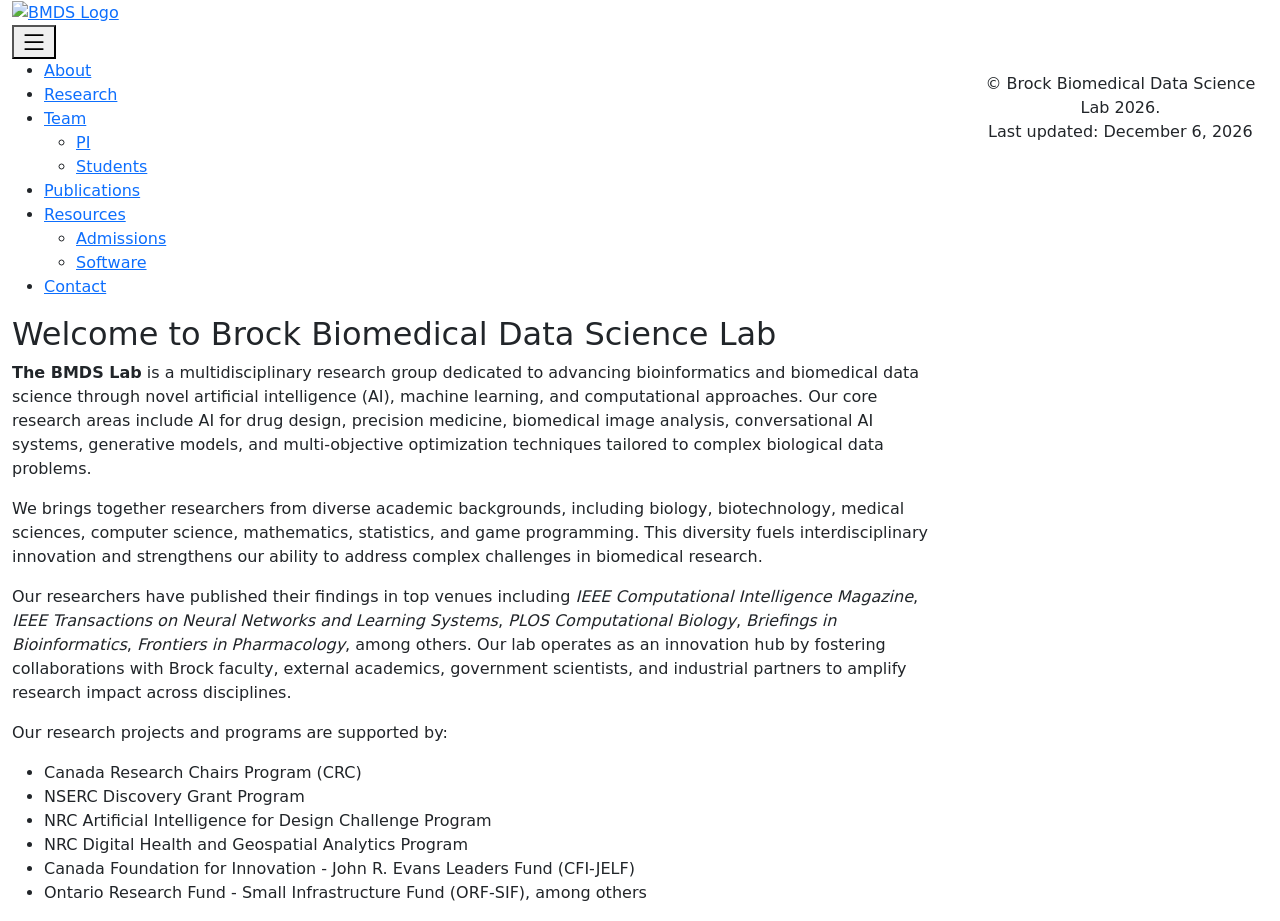
==== about.html @ 258616e3 "Add last modified date" ====
<!DOCTYPE html>
<html lang="en">

<head>
  <meta charset="UTF-8" />
  <meta name="viewport" content="width=device-width, initial-scale=1.0" />
  <title>About</title>
  <meta name="description" content="We develop AI methods for biomedical challenges by bringing together researchers in computer science, biology, and medicine, in collaboration with academia, government, and industry." />

  <!-- Icon -->
  <link rel="icon" href="./img/icon/favicon-32x32.png" type="image/png">

  <!-- Bootstrap 5 -->
  <link href="https://cdn.jsdelivr.net/npm/bootstrap@5.3.3/dist/css/bootstrap.min.css" rel="stylesheet">

  <!-- Bootstrap Icons -->
  <link rel="stylesheet" href="https://cdn.jsdelivr.net/npm/bootstrap-icons@1.11.3/font/bootstrap-icons.min.css">

  <!-- Custom CSS -->
  <link href="css/style.css" rel="stylesheet" />
</head>

<body>
  <!-- Three.js Canvas -->
<div id="three-container"></div>

  <div class="wrapper">
    <!-- Nav Start -->
    <div id="nav">
      <div class="container">
        <!-- logo  -->
        <div id="logo">
          <a href="/">
            <img src="img/logo/logo1_bright.png" alt="BMDS Logo" class="logo-img" id="logo-img"/>
          </a>
        </div>
    
        <!-- Hamburger -->
        <button id="burger-toggle" class="burger">
          <svg xmlns="http://www.w3.org/2000/svg" width="28" height="28" fill="currentColor" class="bi bi-list" viewBox="0 0 16 16">
            <path fill-rule="evenodd" d="M2.5 12a.5.5 0 0 1 .5-.5h10a.5.5 0 0 1 0 1H3a.5.5 0 0 1-.5-.5m0-4a.5.5 0 0 1 .5-.5h10a.5.5 0 0 1 0 1H3a.5.5 0 0 1-.5-.5m0-4a.5.5 0 0 1 .5-.5h10a.5.5 0 0 1 0 1H3a.5.5 0 0 1-.5-.5"/>
          </svg>
        </button>
    
        <!-- menu -->
        <nav id="nav-menu-container">
          <ul class="nav-menu">
            <li><a href="./about">About</a></li>
            <li><a href="./research">Research</a></li>
            <li class="dropdown">
              <a href="javascript:void(0);" id="team-link">Team</a>
              <ul class="dropdown-content">
                <li><a href="./pi">PI</a></li>
                <li><a href="./students">Students</a></li>
              </ul>
            </li>
            <li><a href="./publications">Publications</a></li>
            <li class="dropdown">
              <a href="javascript:void(0);" id="resources-link">Resources</a>
              <ul class="dropdown-content">
                <li><a href="./admissions">Admissions</a></li>
                <li><a href="./software">Software</a></li>
              </ul>
            </li>
            <li><a href="./contact">Contact</a></li>
          </ul>
        </nav>
      </div>
    </div>
    <!-- Nav End -->
    <main id="content">
      <div class="container">
        <div class="section-title">
          <h2>Welcome to Brock Biomedical Data Science Lab</h2>
        </div> <!--change back to "About" if future landing page is made -->
        <section class="research-topic">
          <p>
            <strong>The BMDS Lab</strong> is a multidisciplinary research group dedicated to advancing bioinformatics
            and
            biomedical data science through novel artificial intelligence (AI), machine learning, and computational
            approaches. Our core research areas include AI for drug design, precision medicine, biomedical image
            analysis,
            conversational AI systems, generative models, and multi-objective optimization techniques tailored to
            complex
            biological data problems.
          </p>
          <p>
            We brings together researchers from diverse academic backgrounds, including biology, biotechnology, medical
            sciences, computer science, mathematics, statistics, and game programming. This diversity fuels
            interdisciplinary innovation and strengthens our ability to address complex challenges in biomedical
            research.
          </p>
          <p>
            Our researchers have published their findings in top venues including <em>IEEE Computational Intelligence
              Magazine</em>, <em>IEEE Transactions on Neural Networks and Learning Systems</em>, <em>PLOS Computational
              Biology</em>, <em>Briefings in Bioinformatics</em>, <em>Frontiers in Pharmacology</em>, among others. Our
            lab
            operates as an innovation hub by fostering collaborations with Brock faculty, external academics, government
            scientists, and industrial partners to amplify research impact across disciplines.
          </p>
          <p>Our research projects and programs are supported by:</p>
          <ul>
            <li>Canada Research Chairs Program (CRC)</li>
            <li>NSERC Discovery Grant Program</li>
            <li>NRC Artificial Intelligence for Design Challenge Program</li>
            <li>NRC Digital Health and Geospatial Analytics Program</li>
            <li>Canada Foundation for Innovation - John R. Evans Leaders Fund (CFI-JELF)</li>
            <li>Ontario Research Fund - Small Infrastructure Fund (ORF-SIF), among others</li>
          </ul>
        </section>
        
      </div>
    </main>
  </div>

  <!-- Javascript -->
  <script src="js/main.js"></script>
  <script src="https://code.jquery.com/jquery-3.4.1.slim.min.js"></script>
  <script src="https://cdn.jsdelivr.net/npm/bootstrap@5.3.3/dist/js/bootstrap.bundle.min.js"></script>

  <!-- Back to Top Button -->
  <a href="#" class="back-to-top" title="Back to Top">
    <i class="bi bi-arrow-up"></i>
  </a>
  <!-- footer -->
    <footer class="footer mt-5 py-4 text-center">
      <div class="container">
        <p class="mb-0">© Brock Biomedical Data Science Lab <span id="footer-year"></span>.</p>
        <p>Last updated: <span id="last-updated"></span></p>
      </div>
    </footer>
</body>

</html>
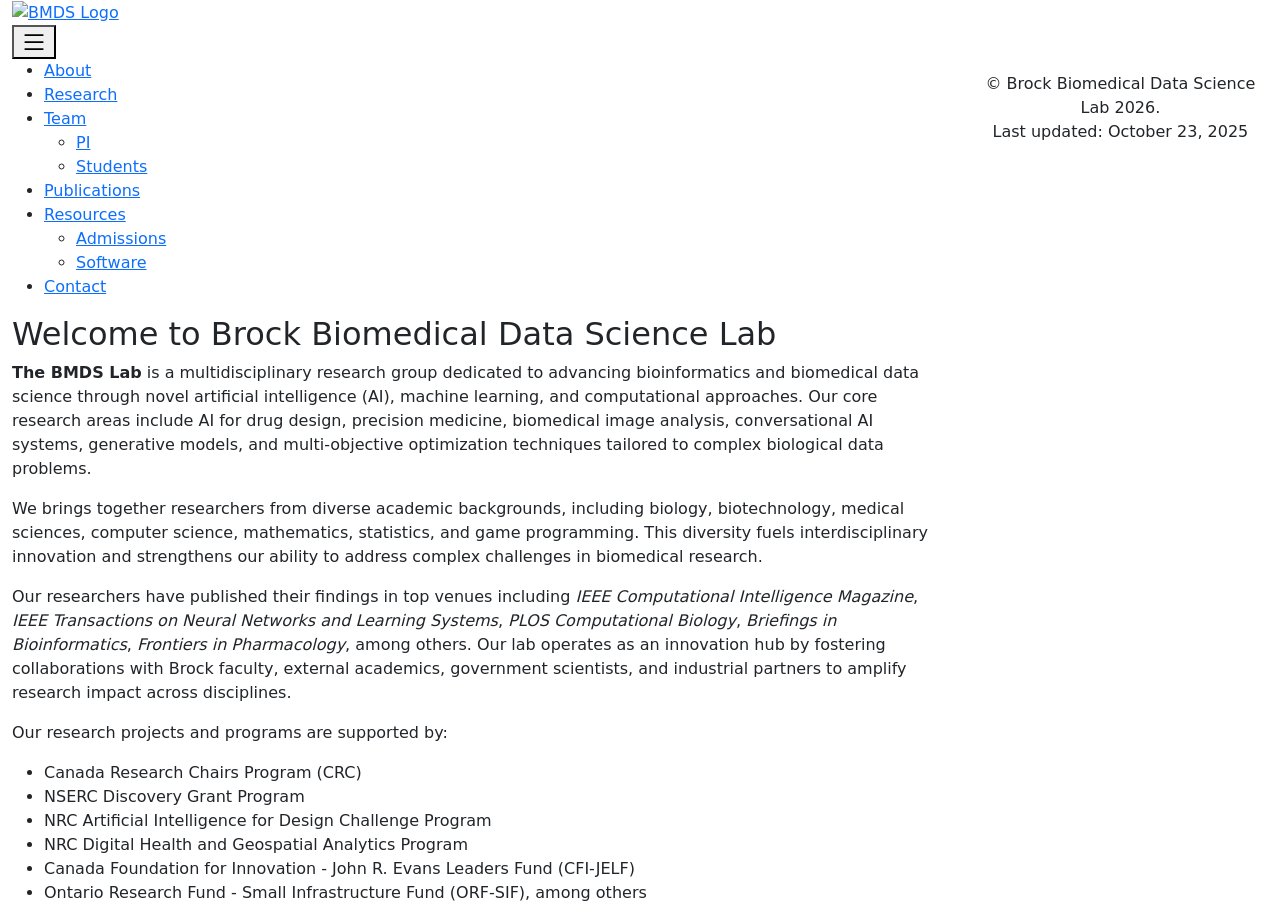
==== commit 082bb8ca: "Edit update date" ====
--- a/about.html
+++ b/about.html
@@ -115,6 +115,7 @@
 
   <!-- Javascript -->
   <script src="js/main.js"></script>
+  <script src="js/build-date.js"></script>
   <script src="https://code.jquery.com/jquery-3.4.1.slim.min.js"></script>
   <script src="https://cdn.jsdelivr.net/npm/bootstrap@5.3.3/dist/js/bootstrap.bundle.min.js"></script>
 
